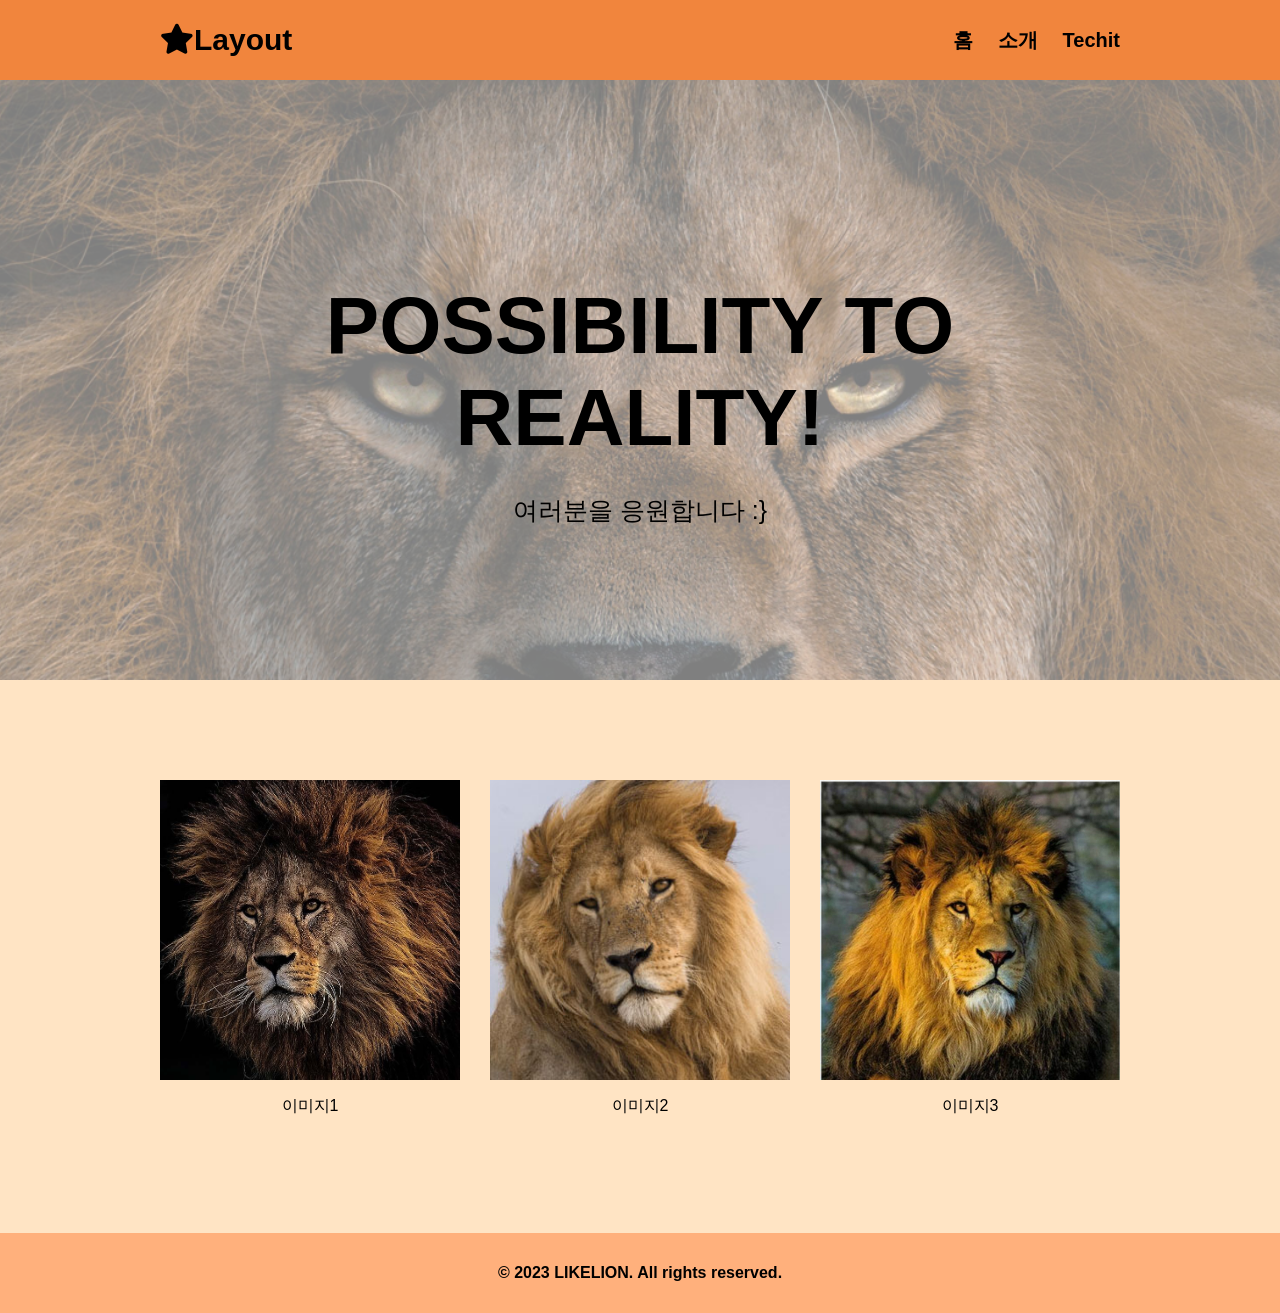
==== index.html @ 05854fcf "first commit" ====
<!DOCTYPE html>
<html lang="ko">
<head>
    <meta charset="UTF-8">
    <meta http-equiv="X-UA-Compatible" content="IE=edge">
    <meta name="viewport" content="width=device-width, initial-scale=1.0">
    
    <title>레이아웃</title>

    <link rel="stylesheet" href="./tutorial.css">
    <link rel="stylesheet" href="https://use.fontawesome.com/releases/v5.15.4/css/all.css">
    <link rel="preconnect" href="https://fonts.googleapis.com">
    <link rel="preconnect" href="https://fonst.gstatic.com" crossorigin>
    <link href="https://fonts.googleapis.com/css2?family-Noto+Sans+KR&display=swap" rel="">

</head>

<body>

    <nav>
        <div class="container">
            <h1 class="nav-logo"><a href="./index.html"><i class="fas fa-star"></i>Layout</a></h1>
            <div class="nav-menu">
                <ul class="nav-btn">
                    <li><a href="./index.html">홈</a></li>
                    <li><a href="#">소개</a></li>
                    <li><a href="https://techit.education/" target="_blank">Techit</a></li>
                </ul>
            </div>
        </div>
    </nav>

    <header class="hd">

        <div class="container">
            <h2 class="hd-title">POSSIBILITY TO REALITY!</h2>
            <p class="hd-content">여러분을 응원합니다 :}</p>
        </div>
        
    </header>

    <section class="sec">
        <div class="container">

            <article class="atc">
                <div class="card-img">
                    <img src="./atc_1.jpg" alt="이미지1">
                </div>
                <p>이미지1</p>
            </article>
            <article class="atc">
                <div class="card-img">
                    <img src="./atc_2.jpg" alt="이미지2">
                </div>
                <p>이미지2</p>
            </article>
            <article class="atc">
                <div class="card-img">
                    <img src="./atc_3.jpg" alt="이미지3">
                </div>
                <p>이미지3</p>
            </article>
        </div>
    </section>

    <footer class="ft">
        <div class="container">
            <p>&copy; 2023 LIKELION. All rights reserved.</p>
        </div>
    </footer>

    
</body>

</html>
---- tutorial.css ----
* {
    box-sizing: border-box;
}


body{
    margin: 0;
    padding: 0;
    font-family: 'Noto Sans KR', sans-serif;;
}


a:link, a:visited{
    text-decoration: none;
    color:black;
}

.container{
    width: 960px;
    margin: 0 auto;
}


/* navigation bar */
nav{
    height: 80px;
    background-color: rgb(241, 133, 61);
    line-height: 80px;
}

nav::after{
    content:""
    display: block;
    clear: both;
}


.nav-logo{
    font-size: 30px;
    float: left;
    margin: 0;
}

.nav-menu{
    float: right;
}

.nav-btn{
    list-style-type: none;
    margin: 0;
}

ul.nav-btn > li {
    float: left;
    margin-left: 25px;
    font-size: 20px;
    font-weight: bold;
}

/* header */
.hd{
    position: relative;
    height: 600px;
    text-align: center;
}

.hd-title{
    font-size: 80px;
    margin-top: 0;
    margin-bottom: 30px;
    padding-top: 200px;
}

.hd-content{
    font-size: 25px;
}

.hd:before {
    content: "";
    display: block;
    position: absolute;
    left: 0;
    top: 0;
    width: 100%;
    height: 100%;
    opacity: 0.5;
    background-image: url(./header-img.jpg);
    background-size: cover;
    background-position: center center;
    background-repeat: no-repeat;
}

.hd .container {
    position: relative;
    color:black
}



/* section */
.sec {
    text-align: center;
    padding: 100px 0;
    background-color: #ffe4c4;
}

.sec article {
    float: left;
    width: 300px;
    margin-right: 30px;
}

.sec article:last-child {
    margin-right: 0;
}

.sec article img {
    width: 100%;
    height: auto;
}

.card-img {
    overflow: hidden;
    width: 300px;
    height: 300px;
}

.sec::after {
    content: "";
    display: block;
    clear: both;
}


/* footer */
.ft {
    padding: 15px;
    text-align: center;
    background-color: rgb(255, 176, 124);
    font-weight: bold;
}
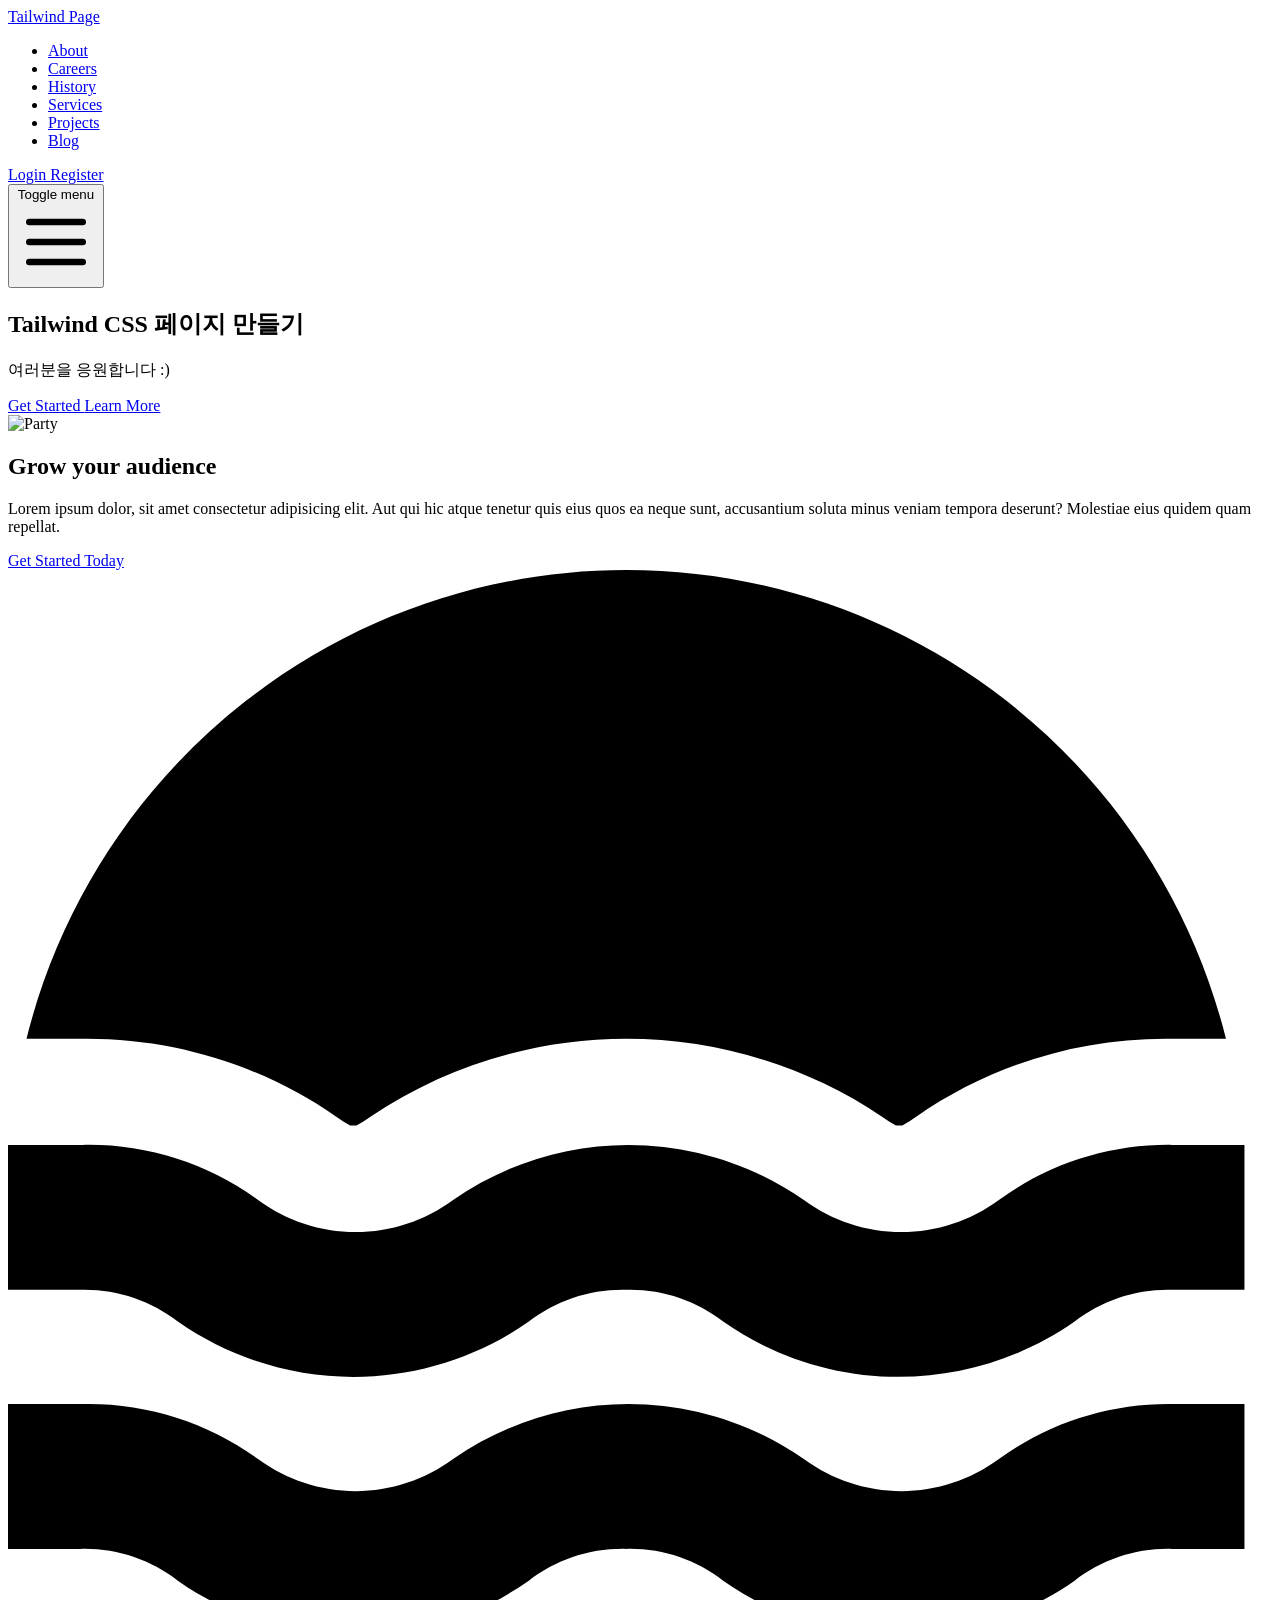
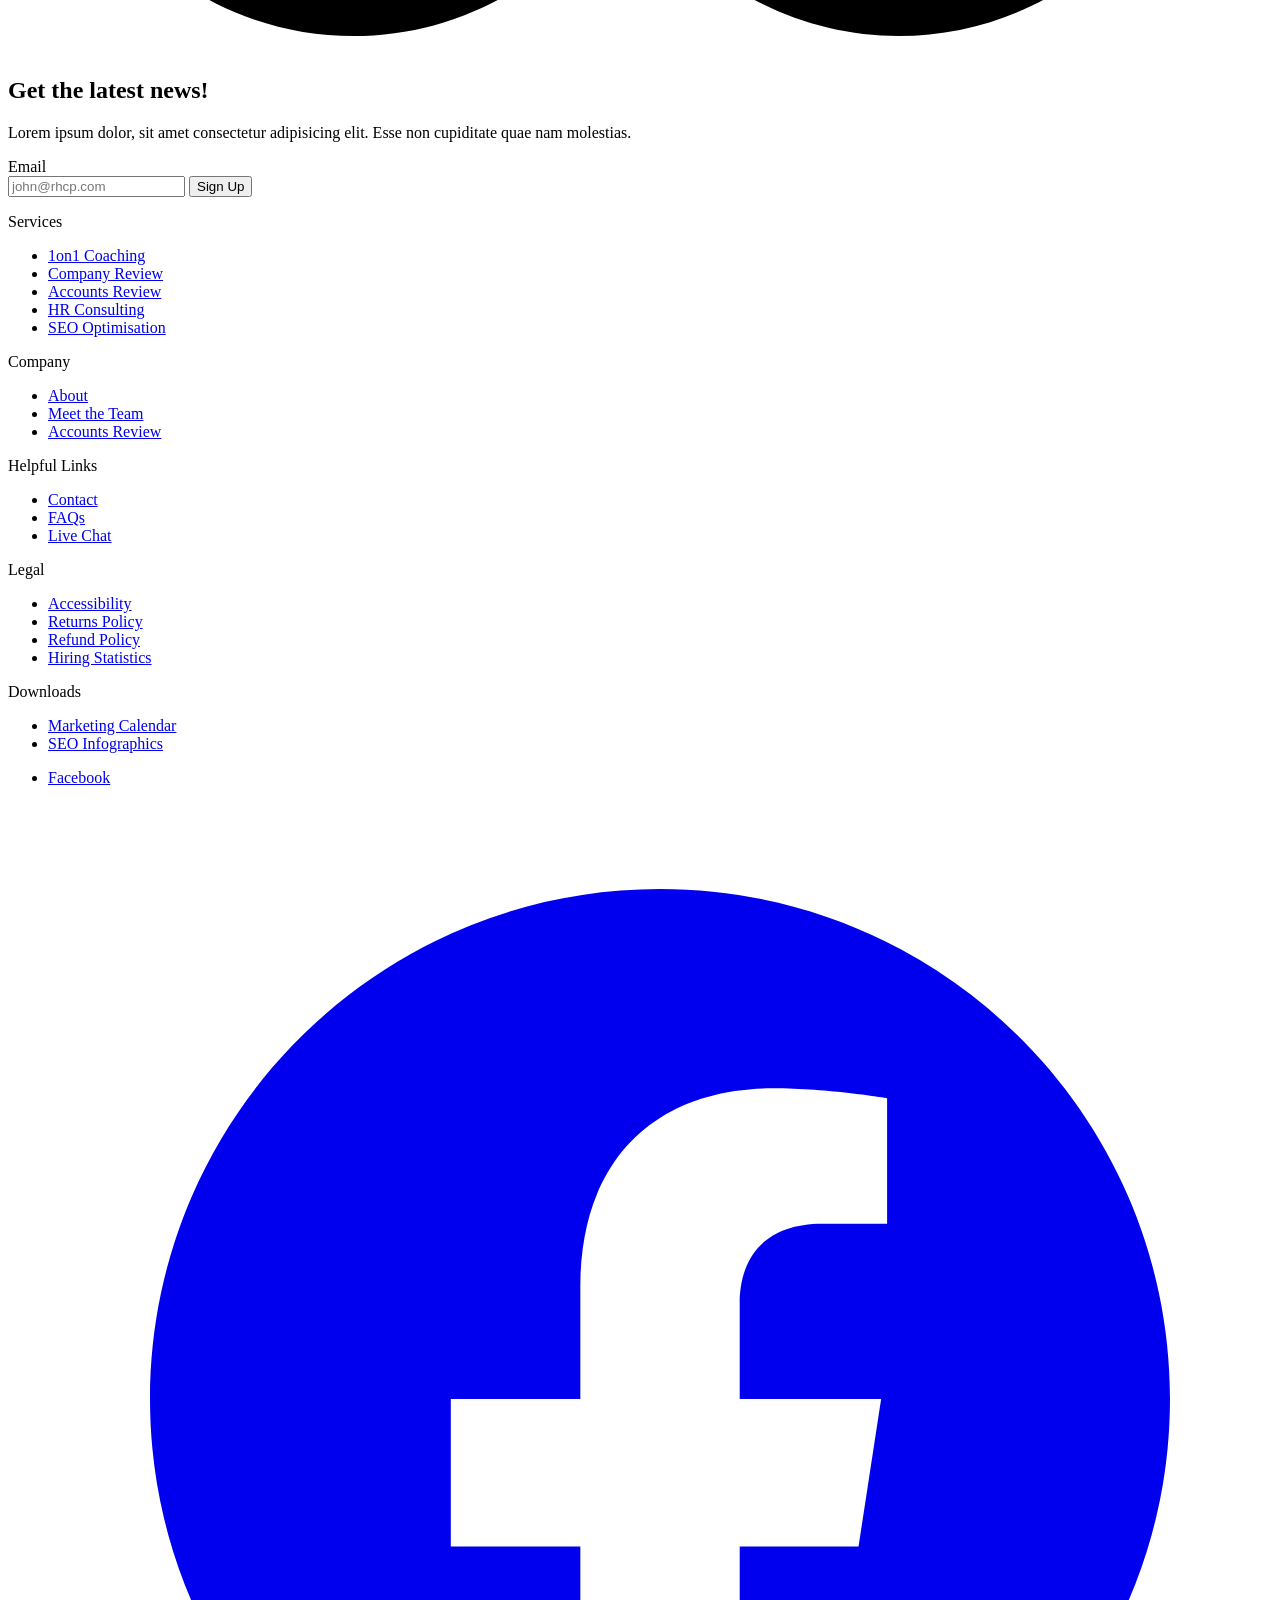
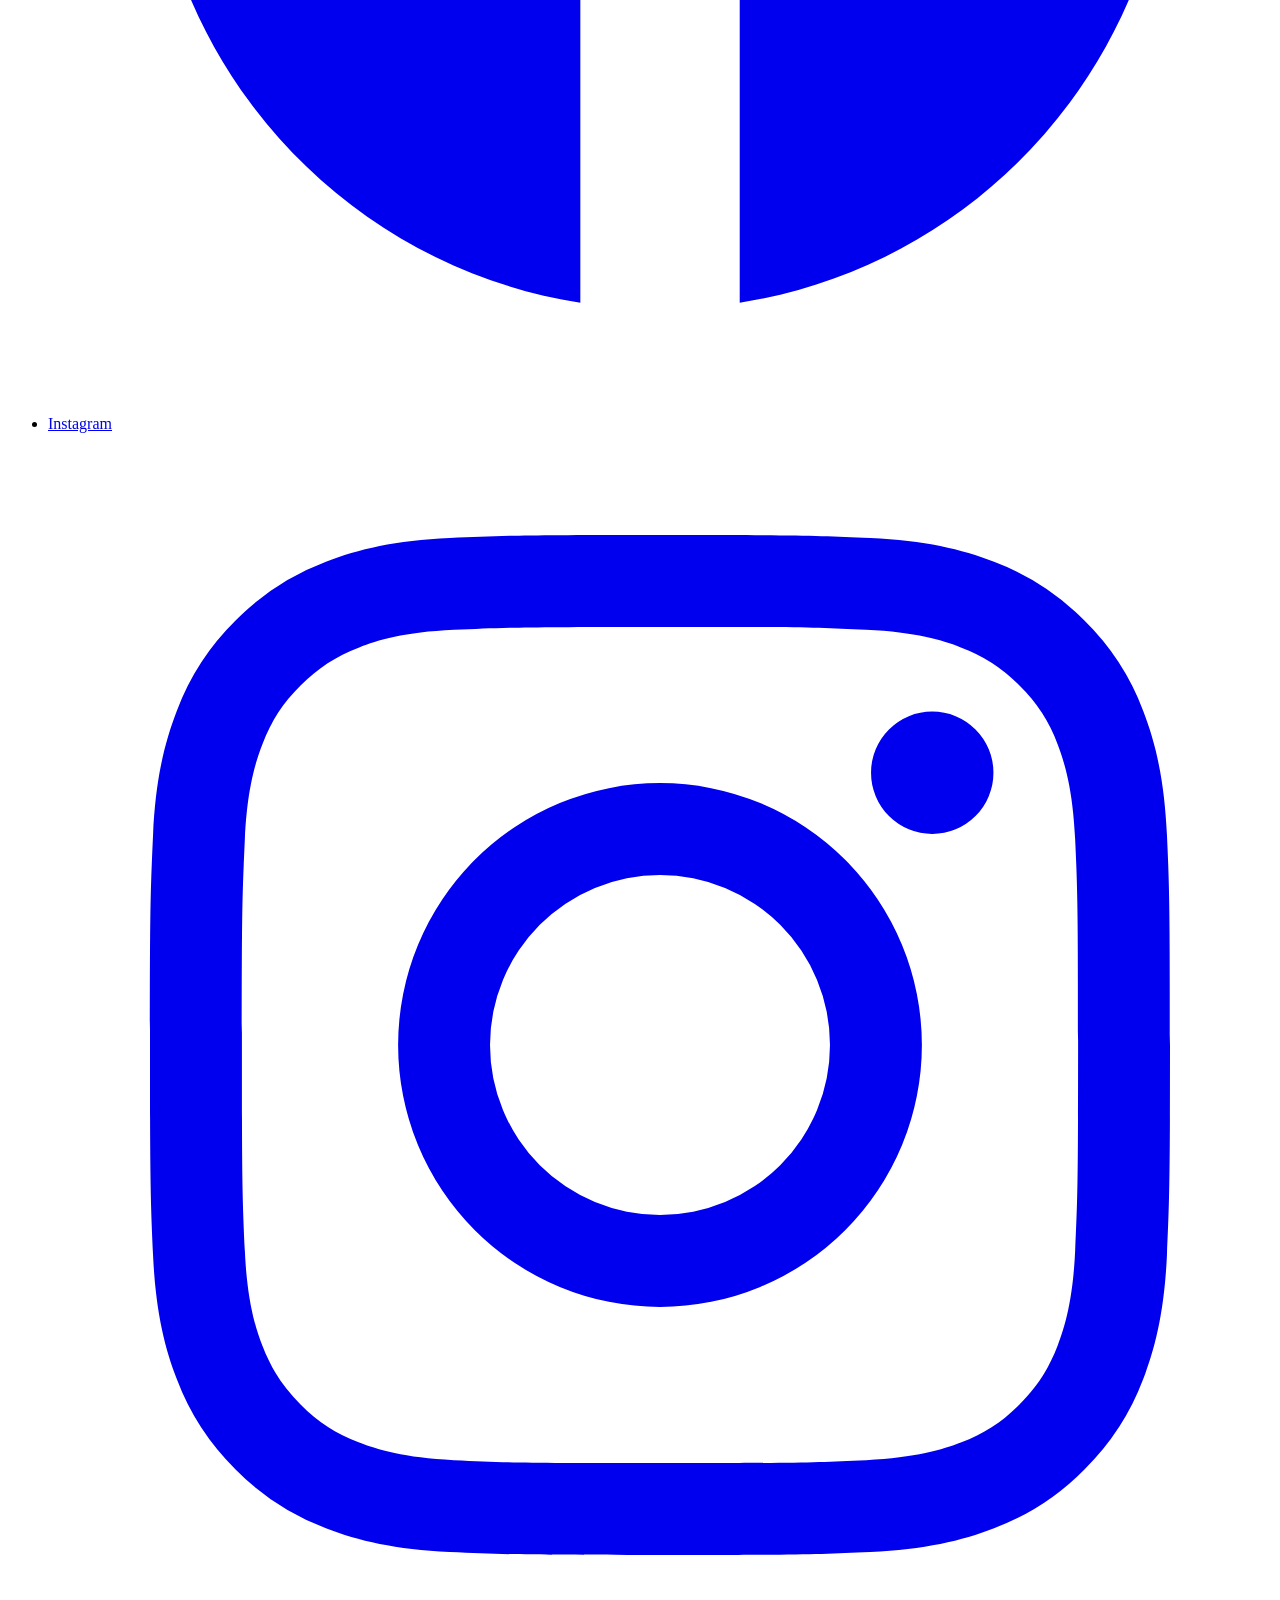
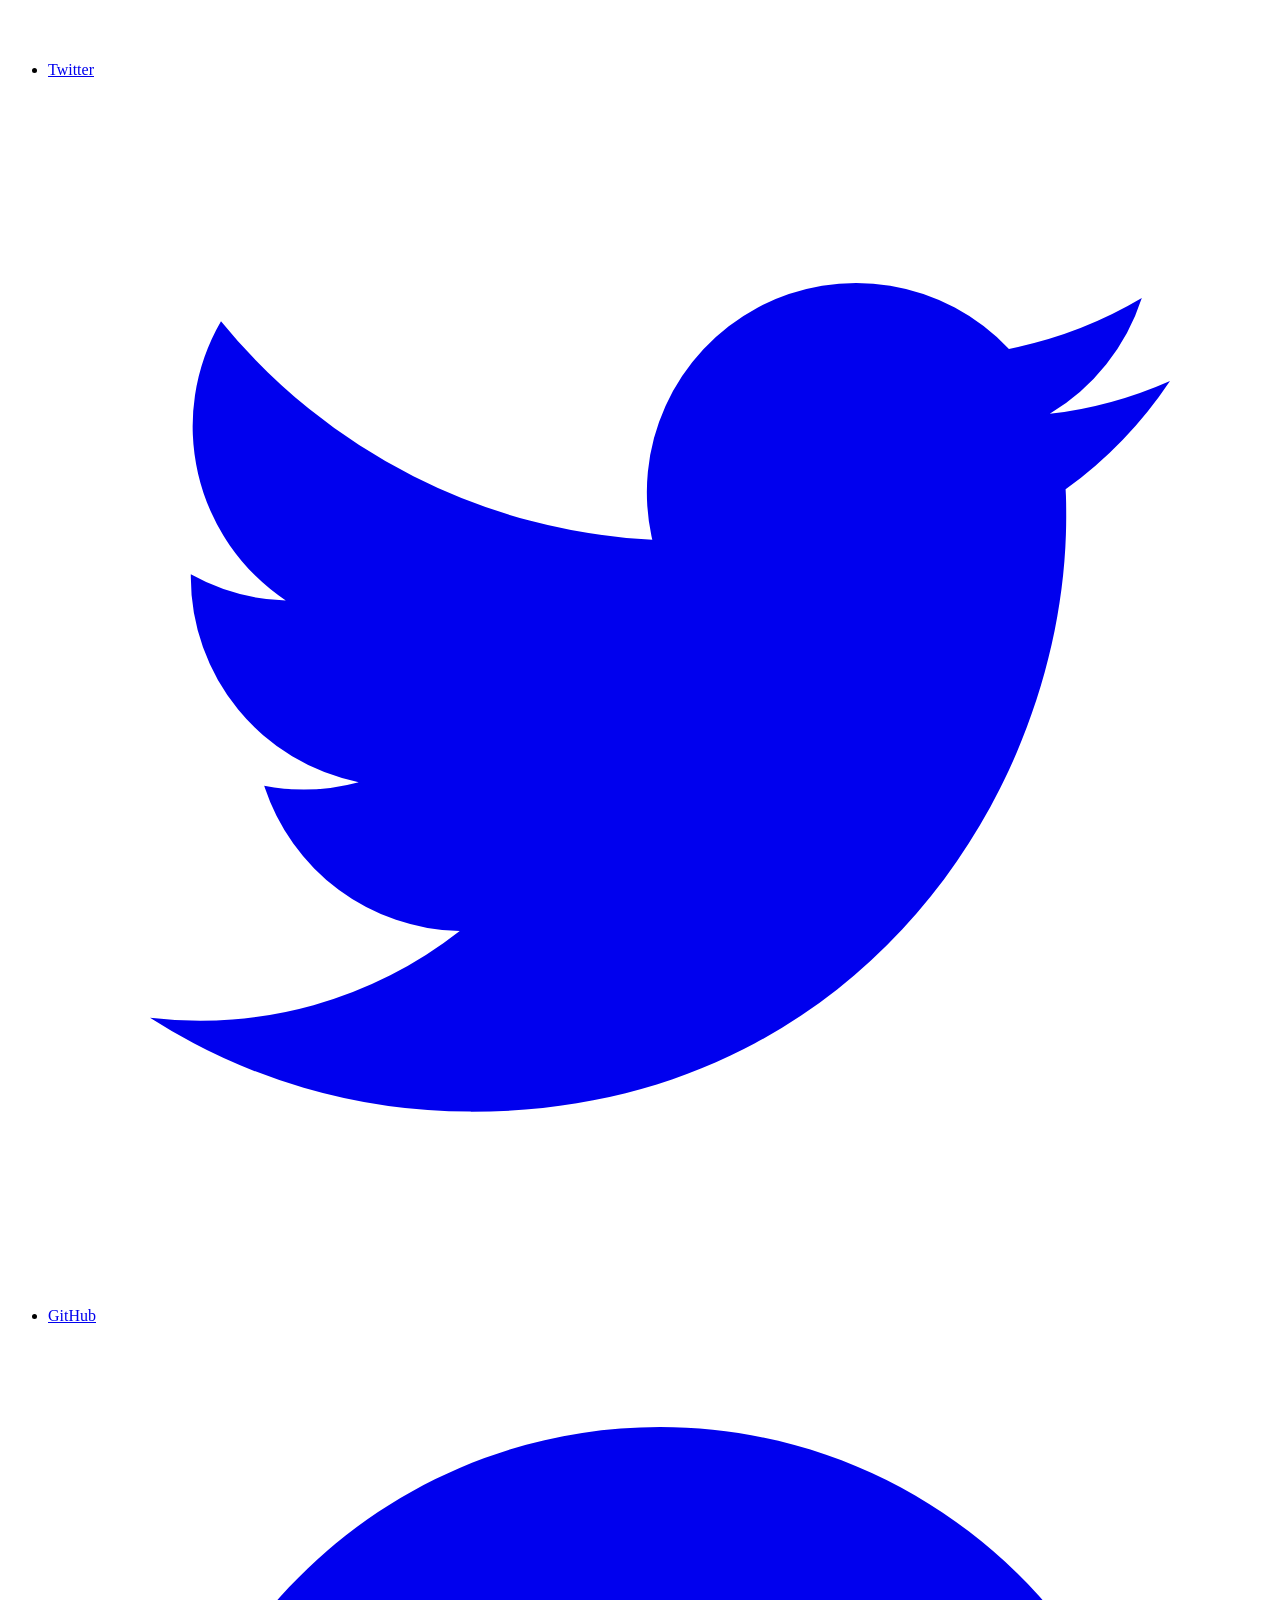
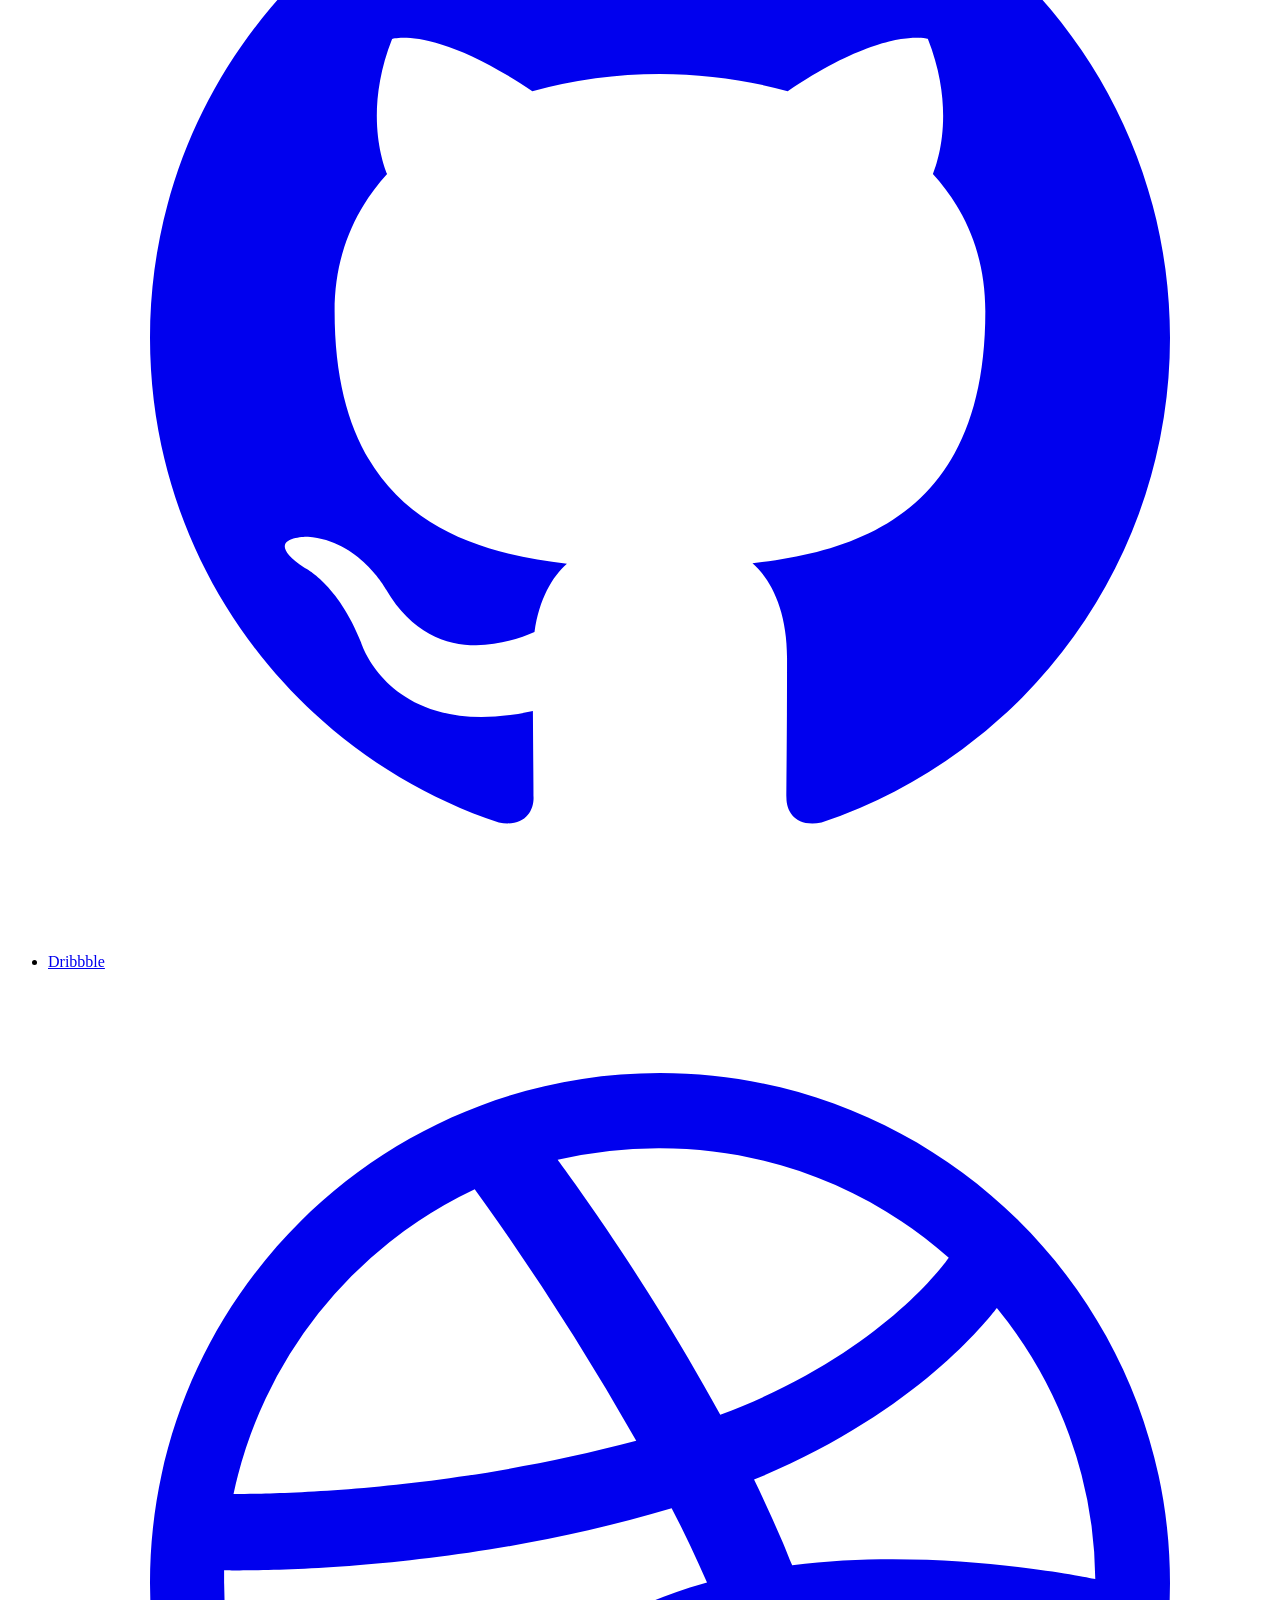
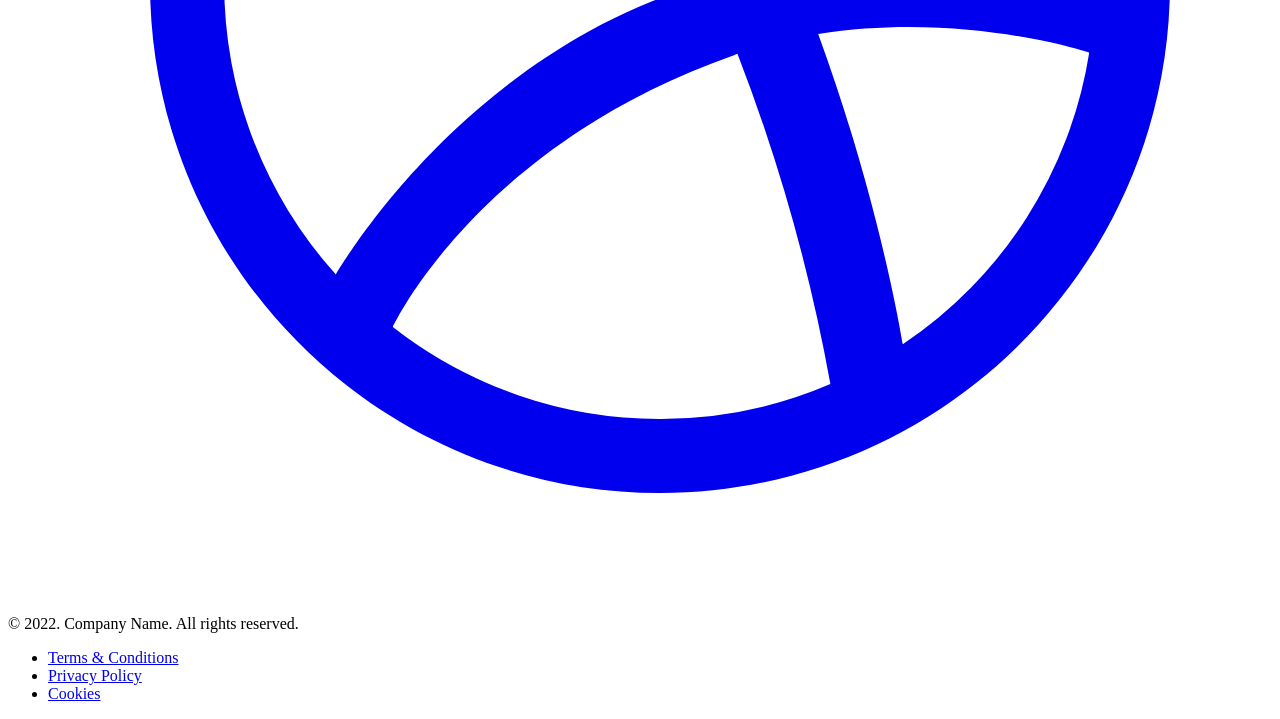
==== commit 80824ab1: "Add files via upload" ====
--- a/index.html
+++ b/index.html
@@ -1,75 +1,436 @@
-<!DOCTYPE html>
-<html lang="ko">
-<head>
-    <meta charset="UTF-8">
-    <meta http-equiv="X-UA-Compatible" content="IE=edge">
-    <meta name="viewport" content="width=device-width, initial-scale=1.0">
-    
-    <title>레이아웃</title>
-
-    <link rel="stylesheet" href="./tutorial.css">
-    <link rel="stylesheet" href="https://use.fontawesome.com/releases/v5.15.4/css/all.css">
-    <link rel="preconnect" href="https://fonts.googleapis.com">
-    <link rel="preconnect" href="https://fonst.gstatic.com" crossorigin>
-    <link href="https://fonts.googleapis.com/css2?family-Noto+Sans+KR&display=swap" rel="">
-
-</head>
-
-<body>
-
-    <nav>
-        <div class="container">
-            <h1 class="nav-logo"><a href="./index.html"><i class="fas fa-star"></i>Layout</a></h1>
-            <div class="nav-menu">
-                <ul class="nav-btn">
-                    <li><a href="./index.html">홈</a></li>
-                    <li><a href="#">소개</a></li>
-                    <li><a href="https://techit.education/" target="_blank">Techit</a></li>
-                </ul>
-            </div>
-        </div>
-    </nav>
-
-    <header class="hd">
-
-        <div class="container">
-            <h2 class="hd-title">POSSIBILITY TO REALITY!</h2>
-            <p class="hd-content">여러분을 응원합니다 :}</p>
-        </div>
-        
-    </header>
-
-    <section class="sec">
-        <div class="container">
-
-            <article class="atc">
-                <div class="card-img">
-                    <img src="./atc_1.jpg" alt="이미지1">
-                </div>
-                <p>이미지1</p>
-            </article>
-            <article class="atc">
-                <div class="card-img">
-                    <img src="./atc_2.jpg" alt="이미지2">
-                </div>
-                <p>이미지2</p>
-            </article>
-            <article class="atc">
-                <div class="card-img">
-                    <img src="./atc_3.jpg" alt="이미지3">
-                </div>
-                <p>이미지3</p>
-            </article>
-        </div>
-    </section>
-
-    <footer class="ft">
-        <div class="container">
-            <p>&copy; 2023 LIKELION. All rights reserved.</p>
-        </div>
-    </footer>
-
-    
-</body>
-
+<!DOCTYPE html>
+<html lang="ko">
+
+<head>
+    <meta charset="UTF-8">
+    <meta http-equiv="X-UA-Compatible" content="IE=edge">
+    <meta name="viewport" content="width=device-width, initial-scale=1.0">
+    <title>Tailwind CSS Components</title>
+    <script src="https://cdn.tailwindcss.com"></script>
+</head>
+
+<body>
+    <header aria-label="Site Header" class="bg-white">
+        <div class="mx-auto flex h-16 max-w-screen-xl items-center gap-8 px-4 sm:px-6 lg:px-8">
+            <a class="block text-teal-600" href="/">
+                <span class="font-bold text-lg">Tailwind Page</span>
+            </a>
+
+            <div class="flex flex-1 items-center justify-end md:justify-between">
+                <nav aria-label="Site Nav" class="hidden md:block">
+                    <ul class="flex items-center gap-6 text-sm">
+                        <li>
+                            <a class="text-gray-500 transition hover:text-gray-500/75" href="/">
+                                About
+                            </a>
+                        </li>
+
+                        <li>
+                            <a class="text-gray-500 transition hover:text-gray-500/75" href="/">
+                                Careers
+                            </a>
+                        </li>
+
+                        <li>
+                            <a class="text-gray-500 transition hover:text-gray-500/75" href="/">
+                                History
+                            </a>
+                        </li>
+
+                        <li>
+                            <a class="text-gray-500 transition hover:text-gray-500/75" href="/">
+                                Services
+                            </a>
+                        </li>
+
+                        <li>
+                            <a class="text-gray-500 transition hover:text-gray-500/75" href="/">
+                                Projects
+                            </a>
+                        </li>
+
+                        <li>
+                            <a class="text-gray-500 transition hover:text-gray-500/75" href="/">
+                                Blog
+                            </a>
+                        </li>
+                    </ul>
+                </nav>
+
+                <div class="flex items-center gap-4">
+                    <div class="sm:flex sm:gap-4">
+                        <a class="block rounded-md bg-teal-600 px-5 py-2.5 text-sm font-medium text-white transition hover:bg-teal-700"
+                            href="/">
+                            Login
+                        </a>
+
+                        <a class="hidden rounded-md bg-gray-100 px-5 py-2.5 text-sm font-medium text-teal-600 transition hover:text-teal-600/75 sm:block"
+                            href="/">
+                            Register
+                        </a>
+                    </div>
+
+                    <button
+                        class="block rounded bg-gray-100 p-2.5 text-gray-600 transition hover:text-gray-600/75 md:hidden">
+                        <span class="sr-only">Toggle menu</span>
+                        <svg xmlns="http://www.w3.org/2000/svg" class="h-5 w-5" fill="none" viewBox="0 0 24 24"
+                            stroke="currentColor" stroke-width="2">
+                            <path stroke-linecap="round" stroke-linejoin="round" d="M4 6h16M4 12h16M4 18h16" />
+                        </svg>
+                    </button>
+                </div>
+            </div>
+        </div>
+    </header>
+
+    <section class="bg-gray-50">
+        <div class="mx-auto max-w-screen-xl px-4 py-32 lg:flex lg:h-screen lg:items-center">
+            <div class="mx-auto max-w-xl text-center">
+                <h1 class="text-3xl font-extrabold sm:text-5xl">
+                    Tailwind CSS
+                    <strong class="font-extrabold text-teal-700 sm:block pt-2">
+                        페이지 만들기
+                    </strong>
+                </h1>
+
+                <p class="mt-4 sm:text-xl/relaxed">
+                    여러분을 응원합니다 :)
+                </p>
+
+                <div class="mt-8 flex flex-wrap justify-center gap-4">
+                    <a class="block w-full rounded bg-teal-600 px-12 py-3 text-sm font-medium text-white shadow hover:bg-teal-700 focus:outline-none focus:ring active:bg-teal-500 sm:w-auto"
+                        href="/get-started">
+                        Get Started
+                    </a>
+
+                    <a class="block w-full rounded px-12 py-3 text-sm font-medium text-teal-600 shadow hover:text-teal-700 focus:outline-none focus:ring active:text-teal-500 sm:w-auto"
+                        href="/about">
+                        Learn More
+                    </a>
+                </div>
+            </div>
+        </div>
+    </section>
+
+    <section>
+        <div class="mx-auto max-w-screen-xl px-4 py-8 sm:py-12 sm:px-6 lg:py-16 lg:px-8">
+            <div class="grid grid-cols-1 gap-8 lg:grid-cols-2 lg:gap-16">
+                <div class="relative h-64 overflow-hidden rounded-lg sm:h-80 lg:order-last lg:h-full">
+                    <img alt="Party"
+                        src="https://images.unsplash.com/photo-1527529482837-4698179dc6ce?ixlib=rb-1.2.1&ixid=MnwxMjA3fDB8MHxwaG90by1wYWdlfHx8fGVufDB8fHx8&auto=format&fit=crop&w=1770&q=80"
+                        class="absolute inset-0 h-full w-full object-cover" />
+                </div>
+
+                <div class="lg:py-24">
+                    <h2 class="text-3xl font-bold sm:text-4xl">Grow your audience</h2>
+
+                    <p class="mt-4 text-gray-600">
+                        Lorem ipsum dolor, sit amet consectetur adipisicing elit. Aut qui hic
+                        atque tenetur quis eius quos ea neque sunt, accusantium soluta minus
+                        veniam tempora deserunt? Molestiae eius quidem quam repellat.
+                    </p>
+
+                    <a href="#"
+                        class="mt-8 inline-block rounded bg-teal-600 px-12 py-3 text-sm font-medium text-white transition hover:bg-teal-700 focus:outline-none focus:ring focus:ring-yellow-400">
+                        Get Started Today
+                    </a>
+                </div>
+            </div>
+        </div>
+    </section>
+
+    <!--
+  Heads up! 👋
+
+  Plugins:
+    - @tailwindcss/forms
+-->
+
+    <footer aria-label="Site Footer" class="bg-gray-50">
+        <div class="mx-auto max-w-screen-xl px-4 py-16 sm:px-6 lg:px-8">
+            <div class="lg:flex lg:items-start lg:gap-8">
+                <div class="text-teal-600">
+                    <svg class="h-8" viewBox="0 0 28 24" fill="none" xmlns="http://www.w3.org/2000/svg">
+                        <path
+                            d="M0.41 10.3847C1.14777 7.4194 2.85643 4.7861 5.2639 2.90424C7.6714 1.02234 10.6393 0 13.695 0C16.7507 0 19.7186 1.02234 22.1261 2.90424C24.5336 4.7861 26.2422 7.4194 26.98 10.3847H25.78C23.7557 10.3549 21.7729 10.9599 20.11 12.1147C20.014 12.1842 19.9138 12.2477 19.81 12.3047H19.67C19.5662 12.2477 19.466 12.1842 19.37 12.1147C17.6924 10.9866 15.7166 10.3841 13.695 10.3841C11.6734 10.3841 9.6976 10.9866 8.02 12.1147C7.924 12.1842 7.8238 12.2477 7.72 12.3047H7.58C7.4762 12.2477 7.376 12.1842 7.28 12.1147C5.6171 10.9599 3.6343 10.3549 1.61 10.3847H0.41ZM23.62 16.6547C24.236 16.175 24.9995 15.924 25.78 15.9447H27.39V12.7347H25.78C24.4052 12.7181 23.0619 13.146 21.95 13.9547C21.3243 14.416 20.5674 14.6649 19.79 14.6649C19.0126 14.6649 18.2557 14.416 17.63 13.9547C16.4899 13.1611 15.1341 12.7356 13.745 12.7356C12.3559 12.7356 11.0001 13.1611 9.86 13.9547C9.2343 14.416 8.4774 14.6649 7.7 14.6649C6.9226 14.6649 6.1657 14.416 5.54 13.9547C4.4144 13.1356 3.0518 12.7072 1.66 12.7347H0V15.9447H1.61C2.39051 15.924 3.154 16.175 3.77 16.6547C4.908 17.4489 6.2623 17.8747 7.65 17.8747C9.0377 17.8747 10.392 17.4489 11.53 16.6547C12.1468 16.1765 12.9097 15.9257 13.69 15.9447C14.4708 15.9223 15.2348 16.1735 15.85 16.6547C16.9901 17.4484 18.3459 17.8738 19.735 17.8738C21.1241 17.8738 22.4799 17.4484 23.62 16.6547ZM23.62 22.3947C24.236 21.915 24.9995 21.664 25.78 21.6847H27.39V18.4747H25.78C24.4052 18.4581 23.0619 18.886 21.95 19.6947C21.3243 20.156 20.5674 20.4049 19.79 20.4049C19.0126 20.4049 18.2557 20.156 17.63 19.6947C16.4899 18.9011 15.1341 18.4757 13.745 18.4757C12.3559 18.4757 11.0001 18.9011 9.86 19.6947C9.2343 20.156 8.4774 20.4049 7.7 20.4049C6.9226 20.4049 6.1657 20.156 5.54 19.6947C4.4144 18.8757 3.0518 18.4472 1.66 18.4747H0V21.6847H1.61C2.39051 21.664 3.154 21.915 3.77 22.3947C4.908 23.1889 6.2623 23.6147 7.65 23.6147C9.0377 23.6147 10.392 23.1889 11.53 22.3947C12.1468 21.9165 12.9097 21.6657 13.69 21.6847C14.4708 21.6623 15.2348 21.9135 15.85 22.3947C16.9901 23.1884 18.3459 23.6138 19.735 23.6138C21.1241 23.6138 22.4799 23.1884 23.62 22.3947Z"
+                            fill="currentColor" />
+                    </svg>
+                </div>
+
+                <div class="mt-8 grid grid-cols-2 gap-8 lg:mt-0 lg:grid-cols-5 lg:gap-y-16">
+                    <div class="col-span-2">
+                        <div>
+                            <h2 class="text-2xl font-bold text-gray-900">
+                                Get the latest news!
+                            </h2>
+
+                            <p class="mt-4 text-gray-500">
+                                Lorem ipsum dolor, sit amet consectetur adipisicing elit. Esse non
+                                cupiditate quae nam molestias.
+                            </p>
+                        </div>
+                    </div>
+
+                    <div class="col-span-2 lg:col-span-3 lg:flex lg:items-end">
+                        <form class="w-full">
+                            <label for="UserEmail" class="sr-only"> Email </label>
+
+                            <div class="border border-gray-100 p-2 focus-within:ring sm:flex sm:items-center sm:gap-4">
+                                <input type="email" id="UserEmail" placeholder="john@rhcp.com"
+                                    class="w-full border-none focus:border-transparent focus:ring-transparent sm:text-sm" />
+
+                                <button
+                                    class="mt-1 w-full bg-teal-500 px-6 py-3 text-sm font-bold uppercase tracking-wide text-white transition-none hover:bg-teal-600 sm:mt-0 sm:w-auto sm:shrink-0">
+                                    Sign Up
+                                </button>
+                            </div>
+                        </form>
+                    </div>
+
+                    <div class="col-span-2 sm:col-span-1">
+                        <p class="font-medium text-gray-900">Services</p>
+
+                        <nav aria-label="Footer Navigation - Services" class="mt-6">
+                            <ul class="space-y-4 text-sm">
+                                <li>
+                                    <a href="#" class="text-gray-700 transition hover:opacity-75">
+                                        1on1 Coaching
+                                    </a>
+                                </li>
+
+                                <li>
+                                    <a href="#" class="text-gray-700 transition hover:opacity-75">
+                                        Company Review
+                                    </a>
+                                </li>
+
+                                <li>
+                                    <a href="#" class="text-gray-700 transition hover:opacity-75">
+                                        Accounts Review
+                                    </a>
+                                </li>
+
+                                <li>
+                                    <a href="#" class="text-gray-700 transition hover:opacity-75">
+                                        HR Consulting
+                                    </a>
+                                </li>
+
+                                <li>
+                                    <a href="#" class="text-gray-700 transition hover:opacity-75">
+                                        SEO Optimisation
+                                    </a>
+                                </li>
+                            </ul>
+                        </nav>
+                    </div>
+
+                    <div class="col-span-2 sm:col-span-1">
+                        <p class="font-medium text-gray-900">Company</p>
+
+                        <nav aria-label="Footer Navigation - Company" class="mt-6">
+                            <ul class="space-y-4 text-sm">
+                                <li>
+                                    <a href="#" class="text-gray-700 transition hover:opacity-75">
+                                        About
+                                    </a>
+                                </li>
+
+                                <li>
+                                    <a href="#" class="text-gray-700 transition hover:opacity-75">
+                                        Meet the Team
+                                    </a>
+                                </li>
+
+                                <li>
+                                    <a href="#" class="text-gray-700 transition hover:opacity-75">
+                                        Accounts Review
+                                    </a>
+                                </li>
+                            </ul>
+                        </nav>
+                    </div>
+
+                    <div class="col-span-2 sm:col-span-1">
+                        <p class="font-medium text-gray-900">Helpful Links</p>
+
+                        <nav aria-label="Footer Navigation - Company" class="mt-6">
+                            <ul class="space-y-4 text-sm">
+                                <li>
+                                    <a href="#" class="text-gray-700 transition hover:opacity-75">
+                                        Contact
+                                    </a>
+                                </li>
+
+                                <li>
+                                    <a href="#" class="text-gray-700 transition hover:opacity-75">
+                                        FAQs
+                                    </a>
+                                </li>
+
+                                <li>
+                                    <a href="#" class="text-gray-700 transition hover:opacity-75">
+                                        Live Chat
+                                    </a>
+                                </li>
+                            </ul>
+                        </nav>
+                    </div>
+
+                    <div class="col-span-2 sm:col-span-1">
+                        <p class="font-medium text-gray-900">Legal</p>
+
+                        <nav aria-label="Footer Navigation - Legal" class="mt-6">
+                            <ul class="space-y-4 text-sm">
+                                <li>
+                                    <a href="#" class="text-gray-700 transition hover:opacity-75">
+                                        Accessibility
+                                    </a>
+                                </li>
+
+                                <li>
+                                    <a href="#" class="text-gray-700 transition hover:opacity-75">
+                                        Returns Policy
+                                    </a>
+                                </li>
+
+                                <li>
+                                    <a href="#" class="text-gray-700 transition hover:opacity-75">
+                                        Refund Policy
+                                    </a>
+                                </li>
+
+                                <li>
+                                    <a href="#" class="text-gray-700 transition hover:opacity-75">
+                                        Hiring Statistics
+                                    </a>
+                                </li>
+                            </ul>
+                        </nav>
+                    </div>
+
+                    <div class="col-span-2 sm:col-span-1">
+                        <p class="font-medium text-gray-900">Downloads</p>
+
+                        <nav aria-label="Footer Navigation - Downloads" class="mt-6">
+                            <ul class="space-y-4 text-sm">
+                                <li>
+                                    <a href="#" class="text-gray-700 transition hover:opacity-75">
+                                        Marketing Calendar
+                                    </a>
+                                </li>
+
+                                <li>
+                                    <a href="#" class="text-gray-700 transition hover:opacity-75">
+                                        SEO Infographics
+                                    </a>
+                                </li>
+                            </ul>
+                        </nav>
+                    </div>
+
+                    <ul class="col-span-2 flex justify-start gap-6 lg:col-span-5 lg:justify-end">
+                        <li>
+                            <a href="/" rel="noreferrer" target="_blank"
+                                class="text-gray-700 transition hover:opacity-75">
+                                <span class="sr-only">Facebook</span>
+
+                                <svg class="h-6 w-6" fill="currentColor" viewBox="0 0 24 24" aria-hidden="true">
+                                    <path fill-rule="evenodd"
+                                        d="M22 12c0-5.523-4.477-10-10-10S2 6.477 2 12c0 4.991 3.657 9.128 8.438 9.878v-6.987h-2.54V12h2.54V9.797c0-2.506 1.492-3.89 3.777-3.89 1.094 0 2.238.195 2.238.195v2.46h-1.26c-1.243 0-1.63.771-1.63 1.562V12h2.773l-.443 2.89h-2.33v6.988C18.343 21.128 22 16.991 22 12z"
+                                        clip-rule="evenodd" />
+                                </svg>
+                            </a>
+                        </li>
+
+                        <li>
+                            <a href="/" rel="noreferrer" target="_blank"
+                                class="text-gray-700 transition hover:opacity-75">
+                                <span class="sr-only">Instagram</span>
+
+                                <svg class="h-6 w-6" fill="currentColor" viewBox="0 0 24 24" aria-hidden="true">
+                                    <path fill-rule="evenodd"
+                                        d="M12.315 2c2.43 0 2.784.013 3.808.06 1.064.049 1.791.218 2.427.465a4.902 4.902 0 011.772 1.153 4.902 4.902 0 011.153 1.772c.247.636.416 1.363.465 2.427.048 1.067.06 1.407.06 4.123v.08c0 2.643-.012 2.987-.06 4.043-.049 1.064-.218 1.791-.465 2.427a4.902 4.902 0 01-1.153 1.772 4.902 4.902 0 01-1.772 1.153c-.636.247-1.363.416-2.427.465-1.067.048-1.407.06-4.123.06h-.08c-2.643 0-2.987-.012-4.043-.06-1.064-.049-1.791-.218-2.427-.465a4.902 4.902 0 01-1.772-1.153 4.902 4.902 0 01-1.153-1.772c-.247-.636-.416-1.363-.465-2.427-.047-1.024-.06-1.379-.06-3.808v-.63c0-2.43.013-2.784.06-3.808.049-1.064.218-1.791.465-2.427a4.902 4.902 0 011.153-1.772A4.902 4.902 0 015.45 2.525c.636-.247 1.363-.416 2.427-.465C8.901 2.013 9.256 2 11.685 2h.63zm-.081 1.802h-.468c-2.456 0-2.784.011-3.807.058-.975.045-1.504.207-1.857.344-.467.182-.8.398-1.15.748-.35.35-.566.683-.748 1.15-.137.353-.3.882-.344 1.857-.047 1.023-.058 1.351-.058 3.807v.468c0 2.456.011 2.784.058 3.807.045.975.207 1.504.344 1.857.182.466.399.8.748 1.15.35.35.683.566 1.15.748.353.137.882.3 1.857.344 1.054.048 1.37.058 4.041.058h.08c2.597 0 2.917-.01 3.96-.058.976-.045 1.505-.207 1.858-.344.466-.182.8-.398 1.15-.748.35-.35.566-.683.748-1.15.137-.353.3-.882.344-1.857.048-1.055.058-1.37.058-4.041v-.08c0-2.597-.01-2.917-.058-3.96-.045-.976-.207-1.505-.344-1.858a3.097 3.097 0 00-.748-1.15 3.098 3.098 0 00-1.15-.748c-.353-.137-.882-.3-1.857-.344-1.023-.047-1.351-.058-3.807-.058zM12 6.865a5.135 5.135 0 110 10.27 5.135 5.135 0 010-10.27zm0 1.802a3.333 3.333 0 100 6.666 3.333 3.333 0 000-6.666zm5.338-3.205a1.2 1.2 0 110 2.4 1.2 1.2 0 010-2.4z"
+                                        clip-rule="evenodd" />
+                                </svg>
+                            </a>
+                        </li>
+
+                        <li>
+                            <a href="/" rel="noreferrer" target="_blank"
+                                class="text-gray-700 transition hover:opacity-75">
+                                <span class="sr-only">Twitter</span>
+
+                                <svg class="h-6 w-6" fill="currentColor" viewBox="0 0 24 24" aria-hidden="true">
+                                    <path
+                                        d="M8.29 20.251c7.547 0 11.675-6.253 11.675-11.675 0-.178 0-.355-.012-.53A8.348 8.348 0 0022 5.92a8.19 8.19 0 01-2.357.646 4.118 4.118 0 001.804-2.27 8.224 8.224 0 01-2.605.996 4.107 4.107 0 00-6.993 3.743 11.65 11.65 0 01-8.457-4.287 4.106 4.106 0 001.27 5.477A4.072 4.072 0 012.8 9.713v.052a4.105 4.105 0 003.292 4.022 4.095 4.095 0 01-1.853.07 4.108 4.108 0 003.834 2.85A8.233 8.233 0 012 18.407a11.616 11.616 0 006.29 1.84" />
+                                </svg>
+                            </a>
+                        </li>
+
+                        <li>
+                            <a href="/" rel="noreferrer" target="_blank"
+                                class="text-gray-700 transition hover:opacity-75">
+                                <span class="sr-only">GitHub</span>
+
+                                <svg class="h-6 w-6" fill="currentColor" viewBox="0 0 24 24" aria-hidden="true">
+                                    <path fill-rule="evenodd"
+                                        d="M12 2C6.477 2 2 6.484 2 12.017c0 4.425 2.865 8.18 6.839 9.504.5.092.682-.217.682-.483 0-.237-.008-.868-.013-1.703-2.782.605-3.369-1.343-3.369-1.343-.454-1.158-1.11-1.466-1.11-1.466-.908-.62.069-.608.069-.608 1.003.07 1.531 1.032 1.531 1.032.892 1.53 2.341 1.088 2.91.832.092-.647.35-1.088.636-1.338-2.22-.253-4.555-1.113-4.555-4.951 0-1.093.39-1.988 1.029-2.688-.103-.253-.446-1.272.098-2.65 0 0 .84-.27 2.75 1.026A9.564 9.564 0 0112 6.844c.85.004 1.705.115 2.504.337 1.909-1.296 2.747-1.027 2.747-1.027.546 1.379.202 2.398.1 2.651.64.7 1.028 1.595 1.028 2.688 0 3.848-2.339 4.695-4.566 4.943.359.309.678.92.678 1.855 0 1.338-.012 2.419-.012 2.747 0 .268.18.58.688.482A10.019 10.019 0 0022 12.017C22 6.484 17.522 2 12 2z"
+                                        clip-rule="evenodd" />
+                                </svg>
+                            </a>
+                        </li>
+
+                        <li>
+                            <a href="/" rel="noreferrer" target="_blank"
+                                class="text-gray-700 transition hover:opacity-75">
+                                <span class="sr-only">Dribbble</span>
+
+                                <svg class="h-6 w-6" fill="currentColor" viewBox="0 0 24 24" aria-hidden="true">
+                                    <path fill-rule="evenodd"
+                                        d="M12 2C6.48 2 2 6.48 2 12s4.48 10 10 10c5.51 0 10-4.48 10-10S17.51 2 12 2zm6.605 4.61a8.502 8.502 0 011.93 5.314c-.281-.054-3.101-.629-5.943-.271-.065-.141-.12-.293-.184-.445a25.416 25.416 0 00-.564-1.236c3.145-1.28 4.577-3.124 4.761-3.362zM12 3.475c2.17 0 4.154.813 5.662 2.148-.152.216-1.443 1.941-4.48 3.08-1.399-2.57-2.95-4.675-3.189-5A8.687 8.687 0 0112 3.475zm-3.633.803a53.896 53.896 0 013.167 4.935c-3.992 1.063-7.517 1.04-7.896 1.04a8.581 8.581 0 014.729-5.975zM3.453 12.01v-.26c.37.01 4.512.065 8.775-1.215.25.477.477.965.694 1.453-.109.033-.228.065-.336.098-4.404 1.42-6.747 5.303-6.942 5.629a8.522 8.522 0 01-2.19-5.705zM12 20.547a8.482 8.482 0 01-5.239-1.8c.152-.315 1.888-3.656 6.703-5.337.022-.01.033-.01.054-.022a35.318 35.318 0 011.823 6.475 8.4 8.4 0 01-3.341.684zm4.761-1.465c-.086-.52-.542-3.015-1.659-6.084 2.679-.423 5.022.271 5.314.369a8.468 8.468 0 01-3.655 5.715z"
+                                        clip-rule="evenodd" />
+                                </svg>
+                            </a>
+                        </li>
+                    </ul>
+                </div>
+            </div>
+
+            <div class="mt-8 border-t border-gray-100 pt-8">
+                <div class="sm:flex sm:justify-between">
+                    <p class="text-xs text-gray-500">
+                        &copy; 2022. Company Name. All rights reserved.
+                    </p>
+
+                    <nav aria-label="Footer Navigation - Support" class="mt-8 sm:mt-0">
+                        <ul class="flex flex-wrap justify-start gap-4 text-xs lg:justify-end">
+                            <li>
+                                <a href="#" class="text-gray-500 transition hover:opacity-75">
+                                    Terms & Conditions
+                                </a>
+                            </li>
+
+                            <li>
+                                <a href="#" class="text-gray-500 transition hover:opacity-75">
+                                    Privacy Policy
+                                </a>
+                            </li>
+
+                            <li>
+                                <a href="#" class="text-gray-500 transition hover:opacity-75">
+                                    Cookies
+                                </a>
+                            </li>
+                        </ul>
+                    </nav>
+                </div>
+            </div>
+        </div>
+    </footer>
+
+
+
+</body>
+
 </html>
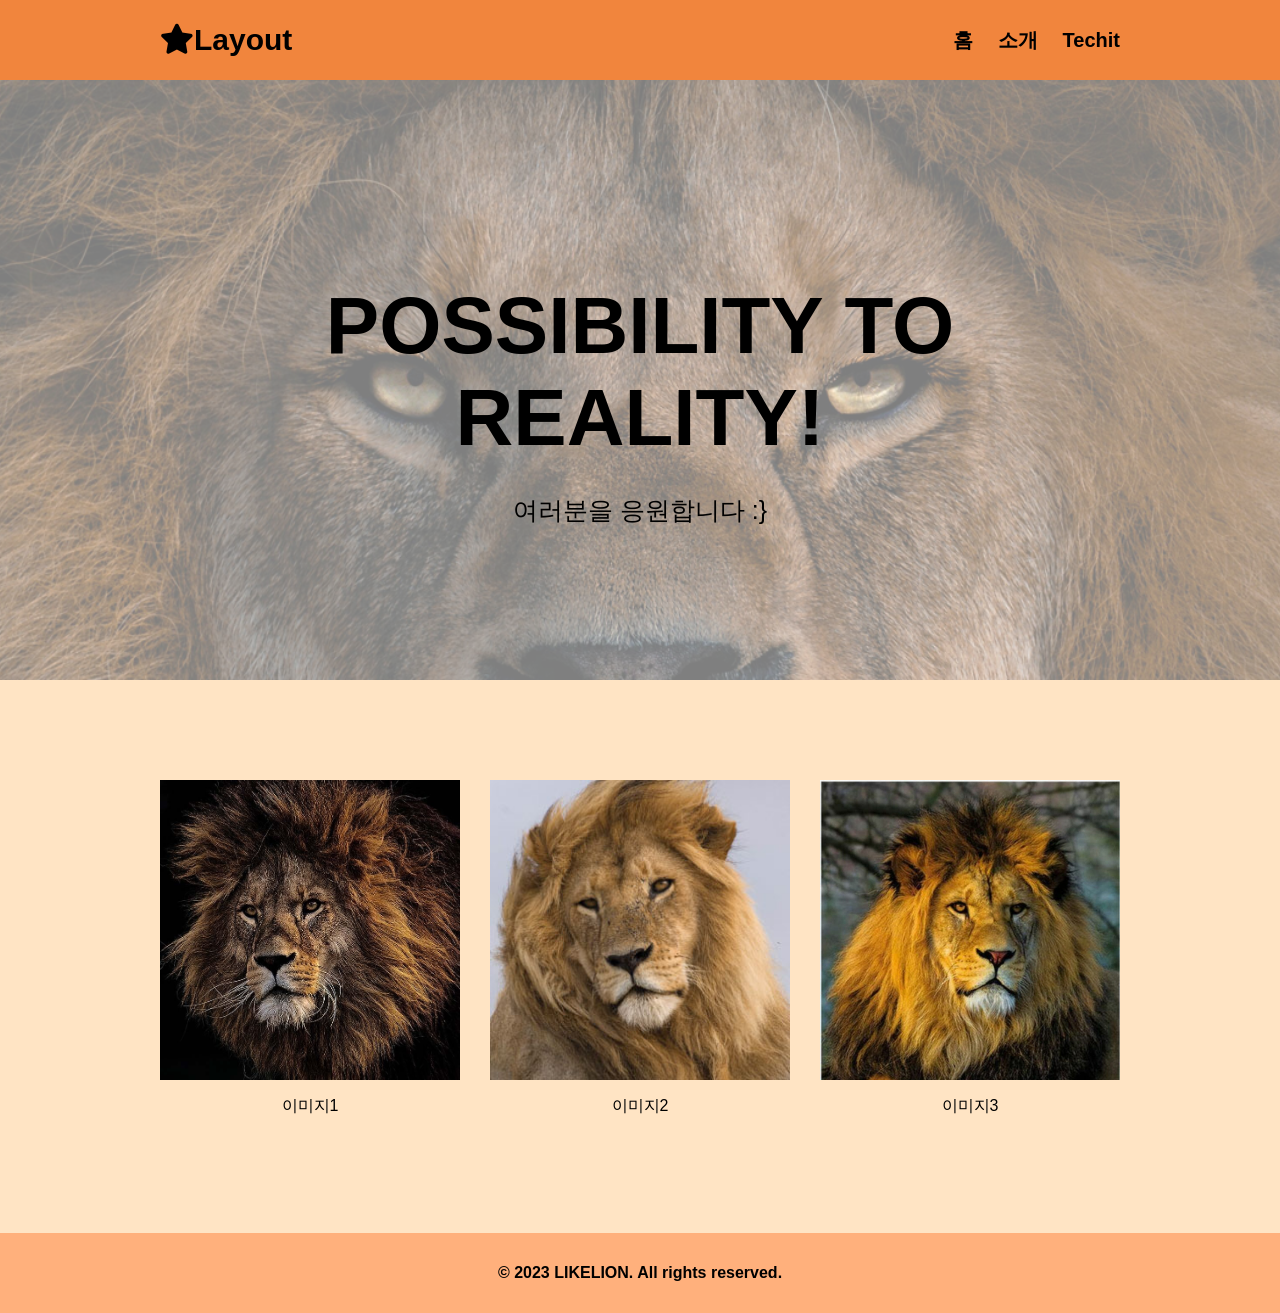
==== commit 0c9aa993: "Add files via upload" ====
--- a/index.html
+++ b/index.html
@@ -1,436 +1,75 @@
 <!DOCTYPE html>
 <html lang="ko">
-
 <head>
     <meta charset="UTF-8">
     <meta http-equiv="X-UA-Compatible" content="IE=edge">
     <meta name="viewport" content="width=device-width, initial-scale=1.0">
-    <title>Tailwind CSS Components</title>
-    <script src="https://cdn.tailwindcss.com"></script>
+    
+    <title>레이아웃</title>
+
+    <link rel="stylesheet" href="./tutorial.css">
+    <link rel="stylesheet" href="https://use.fontawesome.com/releases/v5.15.4/css/all.css">
+    <link rel="preconnect" href="https://fonts.googleapis.com">
+    <link rel="preconnect" href="https://fonst.gstatic.com" crossorigin>
+    <link href="https://fonts.googleapis.com/css2?family-Noto+Sans+KR&display=swap" rel="">
+
 </head>
 
 <body>
-    <header aria-label="Site Header" class="bg-white">
-        <div class="mx-auto flex h-16 max-w-screen-xl items-center gap-8 px-4 sm:px-6 lg:px-8">
-            <a class="block text-teal-600" href="/">
-                <span class="font-bold text-lg">Tailwind Page</span>
-            </a>
 
-            <div class="flex flex-1 items-center justify-end md:justify-between">
-                <nav aria-label="Site Nav" class="hidden md:block">
-                    <ul class="flex items-center gap-6 text-sm">
-                        <li>
-                            <a class="text-gray-500 transition hover:text-gray-500/75" href="/">
-                                About
-                            </a>
-                        </li>
-
-                        <li>
-                            <a class="text-gray-500 transition hover:text-gray-500/75" href="/">
-                                Careers
-                            </a>
-                        </li>
-
-                        <li>
-                            <a class="text-gray-500 transition hover:text-gray-500/75" href="/">
-                                History
-                            </a>
-                        </li>
-
-                        <li>
-                            <a class="text-gray-500 transition hover:text-gray-500/75" href="/">
-                                Services
-                            </a>
-                        </li>
-
-                        <li>
-                            <a class="text-gray-500 transition hover:text-gray-500/75" href="/">
-                                Projects
-                            </a>
-                        </li>
-
-                        <li>
-                            <a class="text-gray-500 transition hover:text-gray-500/75" href="/">
-                                Blog
-                            </a>
-                        </li>
-                    </ul>
-                </nav>
-
-                <div class="flex items-center gap-4">
-                    <div class="sm:flex sm:gap-4">
-                        <a class="block rounded-md bg-teal-600 px-5 py-2.5 text-sm font-medium text-white transition hover:bg-teal-700"
-                            href="/">
-                            Login
-                        </a>
-
-                        <a class="hidden rounded-md bg-gray-100 px-5 py-2.5 text-sm font-medium text-teal-600 transition hover:text-teal-600/75 sm:block"
-                            href="/">
-                            Register
-                        </a>
-                    </div>
-
-                    <button
-                        class="block rounded bg-gray-100 p-2.5 text-gray-600 transition hover:text-gray-600/75 md:hidden">
-                        <span class="sr-only">Toggle menu</span>
-                        <svg xmlns="http://www.w3.org/2000/svg" class="h-5 w-5" fill="none" viewBox="0 0 24 24"
-                            stroke="currentColor" stroke-width="2">
-                            <path stroke-linecap="round" stroke-linejoin="round" d="M4 6h16M4 12h16M4 18h16" />
-                        </svg>
-                    </button>
-                </div>
+    <nav>
+        <div class="container">
+            <h1 class="nav-logo"><a href="./index.html"><i class="fas fa-star"></i>Layout</a></h1>
+            <div class="nav-menu">
+                <ul class="nav-btn">
+                    <li><a href="./index.html">홈</a></li>
+                    <li><a href="#">소개</a></li>
+                    <li><a href="https://techit.education/" target="_blank">Techit</a></li>
+                </ul>
             </div>
         </div>
+    </nav>
+
+    <header class="hd">
+
+        <div class="container">
+            <h2 class="hd-title">POSSIBILITY TO REALITY!</h2>
+            <p class="hd-content">여러분을 응원합니다 :}</p>
+        </div>
+        
     </header>
 
-    <section class="bg-gray-50">
-        <div class="mx-auto max-w-screen-xl px-4 py-32 lg:flex lg:h-screen lg:items-center">
-            <div class="mx-auto max-w-xl text-center">
-                <h1 class="text-3xl font-extrabold sm:text-5xl">
-                    Tailwind CSS
-                    <strong class="font-extrabold text-teal-700 sm:block pt-2">
-                        페이지 만들기
-                    </strong>
-                </h1>
+    <section class="sec">
+        <div class="container">
 
-                <p class="mt-4 sm:text-xl/relaxed">
-                    여러분을 응원합니다 :)
-                </p>
-
-                <div class="mt-8 flex flex-wrap justify-center gap-4">
-                    <a class="block w-full rounded bg-teal-600 px-12 py-3 text-sm font-medium text-white shadow hover:bg-teal-700 focus:outline-none focus:ring active:bg-teal-500 sm:w-auto"
-                        href="/get-started">
-                        Get Started
-                    </a>
-
-                    <a class="block w-full rounded px-12 py-3 text-sm font-medium text-teal-600 shadow hover:text-teal-700 focus:outline-none focus:ring active:text-teal-500 sm:w-auto"
-                        href="/about">
-                        Learn More
-                    </a>
+            <article class="atc">
+                <div class="card-img">
+                    <img src="./atc_1.jpg" alt="이미지1">
                 </div>
-            </div>
+                <p>이미지1</p>
+            </article>
+            <article class="atc">
+                <div class="card-img">
+                    <img src="./atc_2.jpg" alt="이미지2">
+                </div>
+                <p>이미지2</p>
+            </article>
+            <article class="atc">
+                <div class="card-img">
+                    <img src="./atc_3.jpg" alt="이미지3">
+                </div>
+                <p>이미지3</p>
+            </article>
         </div>
     </section>
 
-    <section>
-        <div class="mx-auto max-w-screen-xl px-4 py-8 sm:py-12 sm:px-6 lg:py-16 lg:px-8">
-            <div class="grid grid-cols-1 gap-8 lg:grid-cols-2 lg:gap-16">
-                <div class="relative h-64 overflow-hidden rounded-lg sm:h-80 lg:order-last lg:h-full">
-                    <img alt="Party"
-                        src="https://images.unsplash.com/photo-1527529482837-4698179dc6ce?ixlib=rb-1.2.1&ixid=MnwxMjA3fDB8MHxwaG90by1wYWdlfHx8fGVufDB8fHx8&auto=format&fit=crop&w=1770&q=80"
-                        class="absolute inset-0 h-full w-full object-cover" />
-                </div>
-
-                <div class="lg:py-24">
-                    <h2 class="text-3xl font-bold sm:text-4xl">Grow your audience</h2>
-
-                    <p class="mt-4 text-gray-600">
-                        Lorem ipsum dolor, sit amet consectetur adipisicing elit. Aut qui hic
-                        atque tenetur quis eius quos ea neque sunt, accusantium soluta minus
-                        veniam tempora deserunt? Molestiae eius quidem quam repellat.
-                    </p>
-
-                    <a href="#"
-                        class="mt-8 inline-block rounded bg-teal-600 px-12 py-3 text-sm font-medium text-white transition hover:bg-teal-700 focus:outline-none focus:ring focus:ring-yellow-400">
-                        Get Started Today
-                    </a>
-                </div>
-            </div>
-        </div>
-    </section>
-
-    <!--
-  Heads up! 👋
-
-  Plugins:
-    - @tailwindcss/forms
--->
-
-    <footer aria-label="Site Footer" class="bg-gray-50">
-        <div class="mx-auto max-w-screen-xl px-4 py-16 sm:px-6 lg:px-8">
-            <div class="lg:flex lg:items-start lg:gap-8">
-                <div class="text-teal-600">
-                    <svg class="h-8" viewBox="0 0 28 24" fill="none" xmlns="http://www.w3.org/2000/svg">
-                        <path
-                            d="M0.41 10.3847C1.14777 7.4194 2.85643 4.7861 5.2639 2.90424C7.6714 1.02234 10.6393 0 13.695 0C16.7507 0 19.7186 1.02234 22.1261 2.90424C24.5336 4.7861 26.2422 7.4194 26.98 10.3847H25.78C23.7557 10.3549 21.7729 10.9599 20.11 12.1147C20.014 12.1842 19.9138 12.2477 19.81 12.3047H19.67C19.5662 12.2477 19.466 12.1842 19.37 12.1147C17.6924 10.9866 15.7166 10.3841 13.695 10.3841C11.6734 10.3841 9.6976 10.9866 8.02 12.1147C7.924 12.1842 7.8238 12.2477 7.72 12.3047H7.58C7.4762 12.2477 7.376 12.1842 7.28 12.1147C5.6171 10.9599 3.6343 10.3549 1.61 10.3847H0.41ZM23.62 16.6547C24.236 16.175 24.9995 15.924 25.78 15.9447H27.39V12.7347H25.78C24.4052 12.7181 23.0619 13.146 21.95 13.9547C21.3243 14.416 20.5674 14.6649 19.79 14.6649C19.0126 14.6649 18.2557 14.416 17.63 13.9547C16.4899 13.1611 15.1341 12.7356 13.745 12.7356C12.3559 12.7356 11.0001 13.1611 9.86 13.9547C9.2343 14.416 8.4774 14.6649 7.7 14.6649C6.9226 14.6649 6.1657 14.416 5.54 13.9547C4.4144 13.1356 3.0518 12.7072 1.66 12.7347H0V15.9447H1.61C2.39051 15.924 3.154 16.175 3.77 16.6547C4.908 17.4489 6.2623 17.8747 7.65 17.8747C9.0377 17.8747 10.392 17.4489 11.53 16.6547C12.1468 16.1765 12.9097 15.9257 13.69 15.9447C14.4708 15.9223 15.2348 16.1735 15.85 16.6547C16.9901 17.4484 18.3459 17.8738 19.735 17.8738C21.1241 17.8738 22.4799 17.4484 23.62 16.6547ZM23.62 22.3947C24.236 21.915 24.9995 21.664 25.78 21.6847H27.39V18.4747H25.78C24.4052 18.4581 23.0619 18.886 21.95 19.6947C21.3243 20.156 20.5674 20.4049 19.79 20.4049C19.0126 20.4049 18.2557 20.156 17.63 19.6947C16.4899 18.9011 15.1341 18.4757 13.745 18.4757C12.3559 18.4757 11.0001 18.9011 9.86 19.6947C9.2343 20.156 8.4774 20.4049 7.7 20.4049C6.9226 20.4049 6.1657 20.156 5.54 19.6947C4.4144 18.8757 3.0518 18.4472 1.66 18.4747H0V21.6847H1.61C2.39051 21.664 3.154 21.915 3.77 22.3947C4.908 23.1889 6.2623 23.6147 7.65 23.6147C9.0377 23.6147 10.392 23.1889 11.53 22.3947C12.1468 21.9165 12.9097 21.6657 13.69 21.6847C14.4708 21.6623 15.2348 21.9135 15.85 22.3947C16.9901 23.1884 18.3459 23.6138 19.735 23.6138C21.1241 23.6138 22.4799 23.1884 23.62 22.3947Z"
-                            fill="currentColor" />
-                    </svg>
-                </div>
-
-                <div class="mt-8 grid grid-cols-2 gap-8 lg:mt-0 lg:grid-cols-5 lg:gap-y-16">
-                    <div class="col-span-2">
-                        <div>
-                            <h2 class="text-2xl font-bold text-gray-900">
-                                Get the latest news!
-                            </h2>
-
-                            <p class="mt-4 text-gray-500">
-                                Lorem ipsum dolor, sit amet consectetur adipisicing elit. Esse non
-                                cupiditate quae nam molestias.
-                            </p>
-                        </div>
-                    </div>
-
-                    <div class="col-span-2 lg:col-span-3 lg:flex lg:items-end">
-                        <form class="w-full">
-                            <label for="UserEmail" class="sr-only"> Email </label>
-
-                            <div class="border border-gray-100 p-2 focus-within:ring sm:flex sm:items-center sm:gap-4">
-                                <input type="email" id="UserEmail" placeholder="john@rhcp.com"
-                                    class="w-full border-none focus:border-transparent focus:ring-transparent sm:text-sm" />
-
-                                <button
-                                    class="mt-1 w-full bg-teal-500 px-6 py-3 text-sm font-bold uppercase tracking-wide text-white transition-none hover:bg-teal-600 sm:mt-0 sm:w-auto sm:shrink-0">
-                                    Sign Up
-                                </button>
-                            </div>
-                        </form>
-                    </div>
-
-                    <div class="col-span-2 sm:col-span-1">
-                        <p class="font-medium text-gray-900">Services</p>
-
-                        <nav aria-label="Footer Navigation - Services" class="mt-6">
-                            <ul class="space-y-4 text-sm">
-                                <li>
-                                    <a href="#" class="text-gray-700 transition hover:opacity-75">
-                                        1on1 Coaching
-                                    </a>
-                                </li>
-
-                                <li>
-                                    <a href="#" class="text-gray-700 transition hover:opacity-75">
-                                        Company Review
-                                    </a>
-                                </li>
-
-                                <li>
-                                    <a href="#" class="text-gray-700 transition hover:opacity-75">
-                                        Accounts Review
-                                    </a>
-                                </li>
-
-                                <li>
-                                    <a href="#" class="text-gray-700 transition hover:opacity-75">
-                                        HR Consulting
-                                    </a>
-                                </li>
-
-                                <li>
-                                    <a href="#" class="text-gray-700 transition hover:opacity-75">
-                                        SEO Optimisation
-                                    </a>
-                                </li>
-                            </ul>
-                        </nav>
-                    </div>
-
-                    <div class="col-span-2 sm:col-span-1">
-                        <p class="font-medium text-gray-900">Company</p>
-
-                        <nav aria-label="Footer Navigation - Company" class="mt-6">
-                            <ul class="space-y-4 text-sm">
-                                <li>
-                                    <a href="#" class="text-gray-700 transition hover:opacity-75">
-                                        About
-                                    </a>
-                                </li>
-
-                                <li>
-                                    <a href="#" class="text-gray-700 transition hover:opacity-75">
-                                        Meet the Team
-                                    </a>
-                                </li>
-
-                                <li>
-                                    <a href="#" class="text-gray-700 transition hover:opacity-75">
-                                        Accounts Review
-                                    </a>
-                                </li>
-                            </ul>
-                        </nav>
-                    </div>
-
-                    <div class="col-span-2 sm:col-span-1">
-                        <p class="font-medium text-gray-900">Helpful Links</p>
-
-                        <nav aria-label="Footer Navigation - Company" class="mt-6">
-                            <ul class="space-y-4 text-sm">
-                                <li>
-                                    <a href="#" class="text-gray-700 transition hover:opacity-75">
-                                        Contact
-                                    </a>
-                                </li>
-
-                                <li>
-                                    <a href="#" class="text-gray-700 transition hover:opacity-75">
-                                        FAQs
-                                    </a>
-                                </li>
-
-                                <li>
-                                    <a href="#" class="text-gray-700 transition hover:opacity-75">
-                                        Live Chat
-                                    </a>
-                                </li>
-                            </ul>
-                        </nav>
-                    </div>
-
-                    <div class="col-span-2 sm:col-span-1">
-                        <p class="font-medium text-gray-900">Legal</p>
-
-                        <nav aria-label="Footer Navigation - Legal" class="mt-6">
-                            <ul class="space-y-4 text-sm">
-                                <li>
-                                    <a href="#" class="text-gray-700 transition hover:opacity-75">
-                                        Accessibility
-                                    </a>
-                                </li>
-
-                                <li>
-                                    <a href="#" class="text-gray-700 transition hover:opacity-75">
-                                        Returns Policy
-                                    </a>
-                                </li>
-
-                                <li>
-                                    <a href="#" class="text-gray-700 transition hover:opacity-75">
-                                        Refund Policy
-                                    </a>
-                                </li>
-
-                                <li>
-                                    <a href="#" class="text-gray-700 transition hover:opacity-75">
-                                        Hiring Statistics
-                                    </a>
-                                </li>
-                            </ul>
-                        </nav>
-                    </div>
-
-                    <div class="col-span-2 sm:col-span-1">
-                        <p class="font-medium text-gray-900">Downloads</p>
-
-                        <nav aria-label="Footer Navigation - Downloads" class="mt-6">
-                            <ul class="space-y-4 text-sm">
-                                <li>
-                                    <a href="#" class="text-gray-700 transition hover:opacity-75">
-                                        Marketing Calendar
-                                    </a>
-                                </li>
-
-                                <li>
-                                    <a href="#" class="text-gray-700 transition hover:opacity-75">
-                                        SEO Infographics
-                                    </a>
-                                </li>
-                            </ul>
-                        </nav>
-                    </div>
-
-                    <ul class="col-span-2 flex justify-start gap-6 lg:col-span-5 lg:justify-end">
-                        <li>
-                            <a href="/" rel="noreferrer" target="_blank"
-                                class="text-gray-700 transition hover:opacity-75">
-                                <span class="sr-only">Facebook</span>
-
-                                <svg class="h-6 w-6" fill="currentColor" viewBox="0 0 24 24" aria-hidden="true">
-                                    <path fill-rule="evenodd"
-                                        d="M22 12c0-5.523-4.477-10-10-10S2 6.477 2 12c0 4.991 3.657 9.128 8.438 9.878v-6.987h-2.54V12h2.54V9.797c0-2.506 1.492-3.89 3.777-3.89 1.094 0 2.238.195 2.238.195v2.46h-1.26c-1.243 0-1.63.771-1.63 1.562V12h2.773l-.443 2.89h-2.33v6.988C18.343 21.128 22 16.991 22 12z"
-                                        clip-rule="evenodd" />
-                                </svg>
-                            </a>
-                        </li>
-
-                        <li>
-                            <a href="/" rel="noreferrer" target="_blank"
-                                class="text-gray-700 transition hover:opacity-75">
-                                <span class="sr-only">Instagram</span>
-
-                                <svg class="h-6 w-6" fill="currentColor" viewBox="0 0 24 24" aria-hidden="true">
-                                    <path fill-rule="evenodd"
-                                        d="M12.315 2c2.43 0 2.784.013 3.808.06 1.064.049 1.791.218 2.427.465a4.902 4.902 0 011.772 1.153 4.902 4.902 0 011.153 1.772c.247.636.416 1.363.465 2.427.048 1.067.06 1.407.06 4.123v.08c0 2.643-.012 2.987-.06 4.043-.049 1.064-.218 1.791-.465 2.427a4.902 4.902 0 01-1.153 1.772 4.902 4.902 0 01-1.772 1.153c-.636.247-1.363.416-2.427.465-1.067.048-1.407.06-4.123.06h-.08c-2.643 0-2.987-.012-4.043-.06-1.064-.049-1.791-.218-2.427-.465a4.902 4.902 0 01-1.772-1.153 4.902 4.902 0 01-1.153-1.772c-.247-.636-.416-1.363-.465-2.427-.047-1.024-.06-1.379-.06-3.808v-.63c0-2.43.013-2.784.06-3.808.049-1.064.218-1.791.465-2.427a4.902 4.902 0 011.153-1.772A4.902 4.902 0 015.45 2.525c.636-.247 1.363-.416 2.427-.465C8.901 2.013 9.256 2 11.685 2h.63zm-.081 1.802h-.468c-2.456 0-2.784.011-3.807.058-.975.045-1.504.207-1.857.344-.467.182-.8.398-1.15.748-.35.35-.566.683-.748 1.15-.137.353-.3.882-.344 1.857-.047 1.023-.058 1.351-.058 3.807v.468c0 2.456.011 2.784.058 3.807.045.975.207 1.504.344 1.857.182.466.399.8.748 1.15.35.35.683.566 1.15.748.353.137.882.3 1.857.344 1.054.048 1.37.058 4.041.058h.08c2.597 0 2.917-.01 3.96-.058.976-.045 1.505-.207 1.858-.344.466-.182.8-.398 1.15-.748.35-.35.566-.683.748-1.15.137-.353.3-.882.344-1.857.048-1.055.058-1.37.058-4.041v-.08c0-2.597-.01-2.917-.058-3.96-.045-.976-.207-1.505-.344-1.858a3.097 3.097 0 00-.748-1.15 3.098 3.098 0 00-1.15-.748c-.353-.137-.882-.3-1.857-.344-1.023-.047-1.351-.058-3.807-.058zM12 6.865a5.135 5.135 0 110 10.27 5.135 5.135 0 010-10.27zm0 1.802a3.333 3.333 0 100 6.666 3.333 3.333 0 000-6.666zm5.338-3.205a1.2 1.2 0 110 2.4 1.2 1.2 0 010-2.4z"
-                                        clip-rule="evenodd" />
-                                </svg>
-                            </a>
-                        </li>
-
-                        <li>
-                            <a href="/" rel="noreferrer" target="_blank"
-                                class="text-gray-700 transition hover:opacity-75">
-                                <span class="sr-only">Twitter</span>
-
-                                <svg class="h-6 w-6" fill="currentColor" viewBox="0 0 24 24" aria-hidden="true">
-                                    <path
-                                        d="M8.29 20.251c7.547 0 11.675-6.253 11.675-11.675 0-.178 0-.355-.012-.53A8.348 8.348 0 0022 5.92a8.19 8.19 0 01-2.357.646 4.118 4.118 0 001.804-2.27 8.224 8.224 0 01-2.605.996 4.107 4.107 0 00-6.993 3.743 11.65 11.65 0 01-8.457-4.287 4.106 4.106 0 001.27 5.477A4.072 4.072 0 012.8 9.713v.052a4.105 4.105 0 003.292 4.022 4.095 4.095 0 01-1.853.07 4.108 4.108 0 003.834 2.85A8.233 8.233 0 012 18.407a11.616 11.616 0 006.29 1.84" />
-                                </svg>
-                            </a>
-                        </li>
-
-                        <li>
-                            <a href="/" rel="noreferrer" target="_blank"
-                                class="text-gray-700 transition hover:opacity-75">
-                                <span class="sr-only">GitHub</span>
-
-                                <svg class="h-6 w-6" fill="currentColor" viewBox="0 0 24 24" aria-hidden="true">
-                                    <path fill-rule="evenodd"
-                                        d="M12 2C6.477 2 2 6.484 2 12.017c0 4.425 2.865 8.18 6.839 9.504.5.092.682-.217.682-.483 0-.237-.008-.868-.013-1.703-2.782.605-3.369-1.343-3.369-1.343-.454-1.158-1.11-1.466-1.11-1.466-.908-.62.069-.608.069-.608 1.003.07 1.531 1.032 1.531 1.032.892 1.53 2.341 1.088 2.91.832.092-.647.35-1.088.636-1.338-2.22-.253-4.555-1.113-4.555-4.951 0-1.093.39-1.988 1.029-2.688-.103-.253-.446-1.272.098-2.65 0 0 .84-.27 2.75 1.026A9.564 9.564 0 0112 6.844c.85.004 1.705.115 2.504.337 1.909-1.296 2.747-1.027 2.747-1.027.546 1.379.202 2.398.1 2.651.64.7 1.028 1.595 1.028 2.688 0 3.848-2.339 4.695-4.566 4.943.359.309.678.92.678 1.855 0 1.338-.012 2.419-.012 2.747 0 .268.18.58.688.482A10.019 10.019 0 0022 12.017C22 6.484 17.522 2 12 2z"
-                                        clip-rule="evenodd" />
-                                </svg>
-                            </a>
-                        </li>
-
-                        <li>
-                            <a href="/" rel="noreferrer" target="_blank"
-                                class="text-gray-700 transition hover:opacity-75">
-                                <span class="sr-only">Dribbble</span>
-
-                                <svg class="h-6 w-6" fill="currentColor" viewBox="0 0 24 24" aria-hidden="true">
-                                    <path fill-rule="evenodd"
-                                        d="M12 2C6.48 2 2 6.48 2 12s4.48 10 10 10c5.51 0 10-4.48 10-10S17.51 2 12 2zm6.605 4.61a8.502 8.502 0 011.93 5.314c-.281-.054-3.101-.629-5.943-.271-.065-.141-.12-.293-.184-.445a25.416 25.416 0 00-.564-1.236c3.145-1.28 4.577-3.124 4.761-3.362zM12 3.475c2.17 0 4.154.813 5.662 2.148-.152.216-1.443 1.941-4.48 3.08-1.399-2.57-2.95-4.675-3.189-5A8.687 8.687 0 0112 3.475zm-3.633.803a53.896 53.896 0 013.167 4.935c-3.992 1.063-7.517 1.04-7.896 1.04a8.581 8.581 0 014.729-5.975zM3.453 12.01v-.26c.37.01 4.512.065 8.775-1.215.25.477.477.965.694 1.453-.109.033-.228.065-.336.098-4.404 1.42-6.747 5.303-6.942 5.629a8.522 8.522 0 01-2.19-5.705zM12 20.547a8.482 8.482 0 01-5.239-1.8c.152-.315 1.888-3.656 6.703-5.337.022-.01.033-.01.054-.022a35.318 35.318 0 011.823 6.475 8.4 8.4 0 01-3.341.684zm4.761-1.465c-.086-.52-.542-3.015-1.659-6.084 2.679-.423 5.022.271 5.314.369a8.468 8.468 0 01-3.655 5.715z"
-                                        clip-rule="evenodd" />
-                                </svg>
-                            </a>
-                        </li>
-                    </ul>
-                </div>
-            </div>
-
-            <div class="mt-8 border-t border-gray-100 pt-8">
-                <div class="sm:flex sm:justify-between">
-                    <p class="text-xs text-gray-500">
-                        &copy; 2022. Company Name. All rights reserved.
-                    </p>
-
-                    <nav aria-label="Footer Navigation - Support" class="mt-8 sm:mt-0">
-                        <ul class="flex flex-wrap justify-start gap-4 text-xs lg:justify-end">
-                            <li>
-                                <a href="#" class="text-gray-500 transition hover:opacity-75">
-                                    Terms & Conditions
-                                </a>
-                            </li>
-
-                            <li>
-                                <a href="#" class="text-gray-500 transition hover:opacity-75">
-                                    Privacy Policy
-                                </a>
-                            </li>
-
-                            <li>
-                                <a href="#" class="text-gray-500 transition hover:opacity-75">
-                                    Cookies
-                                </a>
-                            </li>
-                        </ul>
-                    </nav>
-                </div>
-            </div>
+    <footer class="ft">
+        <div class="container">
+            <p>&copy; 2023 LIKELION. All rights reserved.</p>
         </div>
     </footer>
 
-
-
+    
 </body>
 
 </html>
--- a/tutorial.css
+++ b/tutorial.css
@@ -0,0 +1,141 @@
+* {
+    box-sizing: border-box;
+}
+
+
+body{
+    margin: 0;
+    padding: 0;
+    font-family: 'Noto Sans KR', sans-serif;;
+}
+
+
+a:link, a:visited{
+    text-decoration: none;
+    color:black;
+}
+
+.container{
+    width: 960px;
+    margin: 0 auto;
+}
+
+
+/* navigation bar */
+nav{
+    height: 80px;
+    background-color: rgb(241, 133, 61);
+    line-height: 80px;
+}
+
+nav::after{
+    content:""
+    display: block;
+    clear: both;
+}
+
+
+.nav-logo{
+    font-size: 30px;
+    float: left;
+    margin: 0;
+}
+
+.nav-menu{
+    float: right;
+}
+
+.nav-btn{
+    list-style-type: none;
+    margin: 0;
+}
+
+ul.nav-btn > li {
+    float: left;
+    margin-left: 25px;
+    font-size: 20px;
+    font-weight: bold;
+}
+
+/* header */
+.hd{
+    position: relative;
+    height: 600px;
+    text-align: center;
+}
+
+.hd-title{
+    font-size: 80px;
+    margin-top: 0;
+    margin-bottom: 30px;
+    padding-top: 200px;
+}
+
+.hd-content{
+    font-size: 25px;
+}
+
+.hd:before {
+    content: "";
+    display: block;
+    position: absolute;
+    left: 0;
+    top: 0;
+    width: 100%;
+    height: 100%;
+    opacity: 0.5;
+    background-image: url(./header-img.jpg);
+    background-size: cover;
+    background-position: center center;
+    background-repeat: no-repeat;
+}
+
+.hd .container {
+    position: relative;
+    color:black
+}
+
+
+
+/* section */
+.sec {
+    text-align: center;
+    padding: 100px 0;
+    background-color: #ffe4c4;
+}
+
+.sec article {
+    float: left;
+    width: 300px;
+    margin-right: 30px;
+}
+
+.sec article:last-child {
+    margin-right: 0;
+}
+
+.sec article img {
+    width: 100%;
+    height: auto;
+}
+
+.card-img {
+    overflow: hidden;
+    width: 300px;
+    height: 300px;
+}
+
+.sec::after {
+    content: "";
+    display: block;
+    clear: both;
+}
+
+
+/* footer */
+.ft {
+    padding: 15px;
+    text-align: center;
+    background-color: rgb(255, 176, 124);
+    font-weight: bold;
+}
